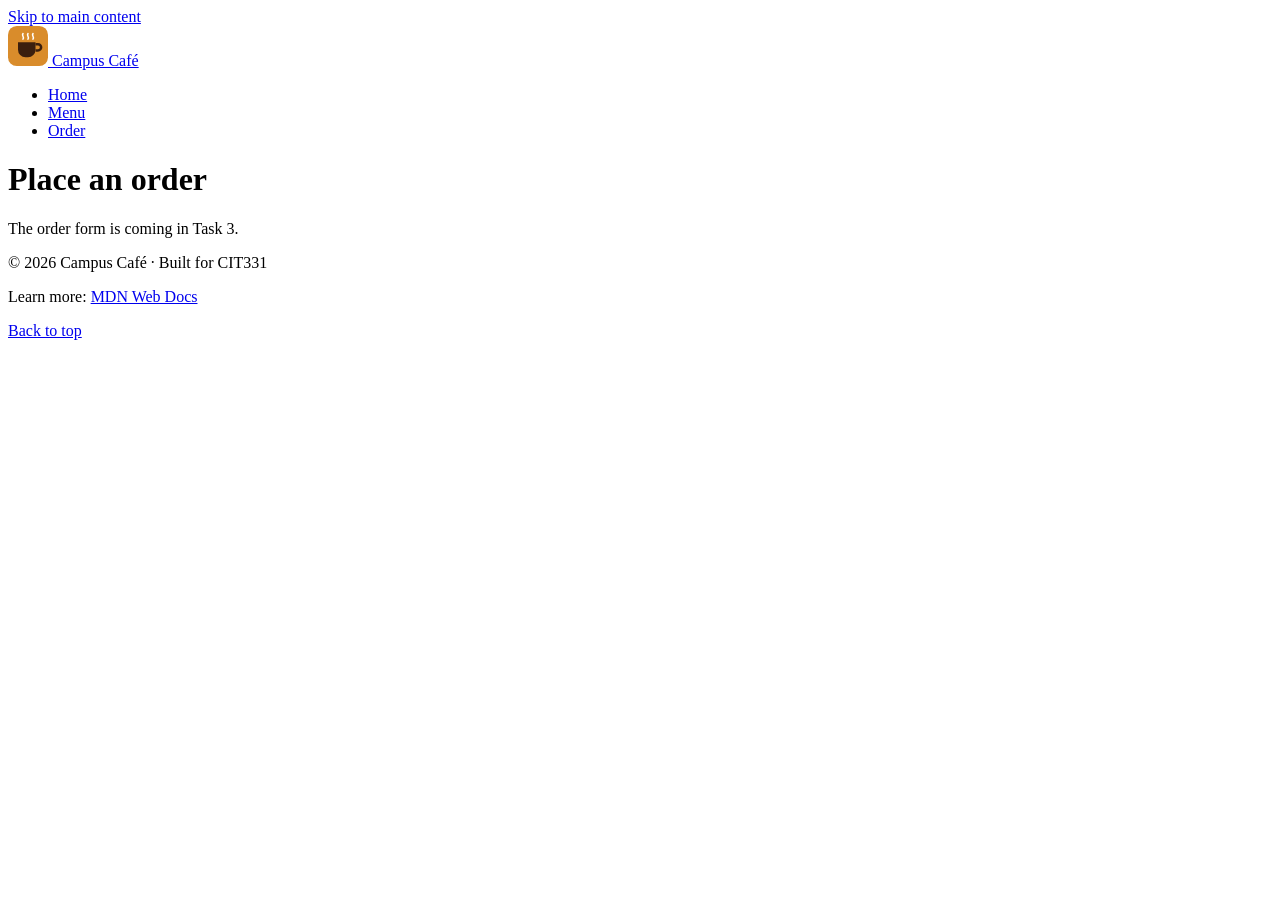
==== order.html @ b71cea42 "Add Order page skeleton" ====
<!DOCTYPE html>
<html lang="en">
<head>
  <meta charset="UTF-8">
  <meta name="viewport" content="width=device-width, initial-scale=1.0">
  <meta name="description" content="Order ahead from Campus Café and collect at the counter.">
  <title>Campus Café | Order</title>
  <link rel="stylesheet" href="css/styles.css">
</head>
<body id="top">
  <a class="skip-link" href="#main">Skip to main content</a>

  <header class="site-header">
    <a class="brand" href="index.html">
      <img src="images/logo.svg" alt="" width="40" height="40">
      <span>Campus Café</span>
    </a>
    <nav aria-label="Main">
      <ul class="nav-list">
        <li><a href="index.html">Home</a></li>
        <li><a href="menu.html">Menu</a></li>
        <li><a href="order.html" class="active" aria-current="page">Order</a></li>
      </ul>
    </nav>
  </header>

  <main id="main">
    <h1>Place an order</h1>
    <p>The order form is coming in Task 3.</p>
  </main>

  <footer class="site-footer">
    <p>&copy; 2026 Campus Café &middot; Built for CIT331</p>
    <p>Learn more: <a href="https://developer.mozilla.org/" target="_blank" rel="noopener noreferrer">MDN Web Docs</a></p>
  </footer>

  <p><a href="#top">Back to top</a></p>
</body>
</html>
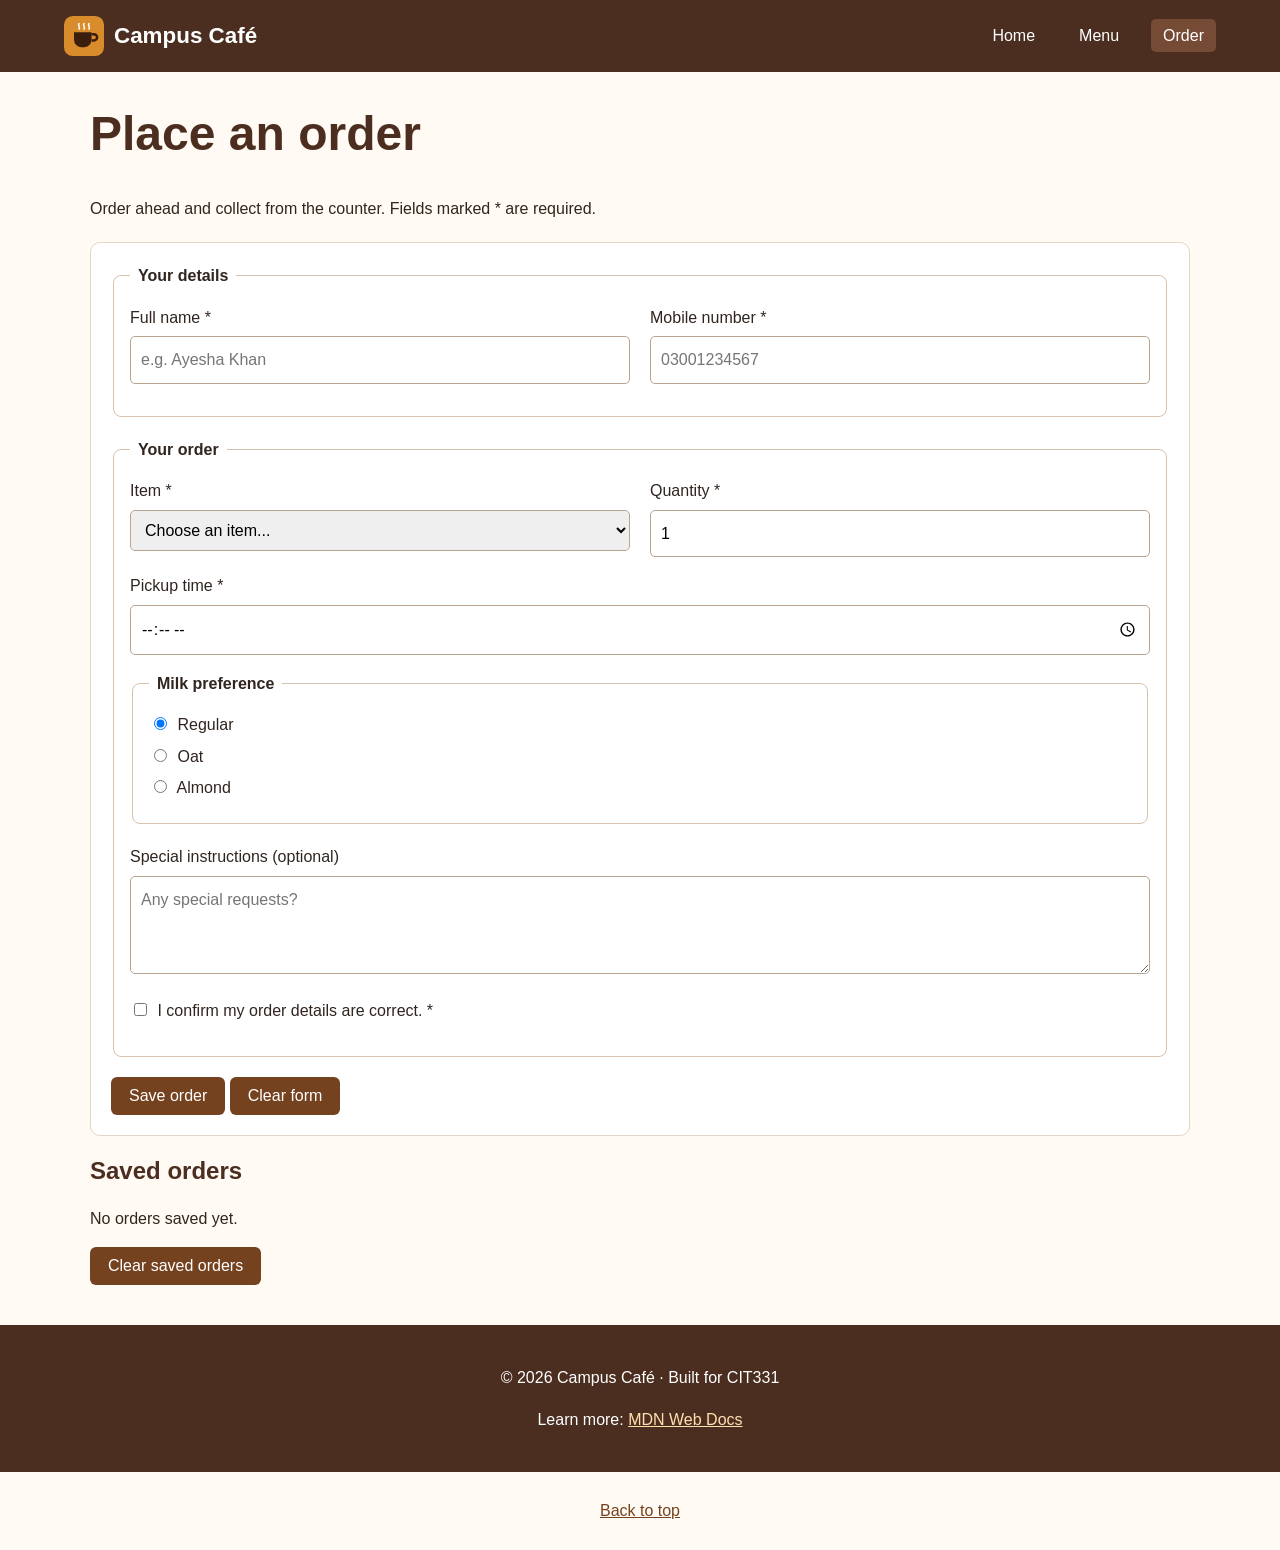
==== commit 22accda4: "Complete Task 3 - Forms and localStorage" ====
--- a/order.html
+++ b/order.html
@@ -6,6 +6,7 @@
   <meta name="description" content="Order ahead from Campus Café and collect at the counter.">
   <title>Campus Café | Order</title>
   <link rel="stylesheet" href="css/styles.css">
+  <script src="js/order.js" defer></script>
 </head>
 <body id="top">
   <a class="skip-link" href="#main">Skip to main content</a>
@@ -15,6 +16,7 @@
       <img src="images/logo.svg" alt="" width="40" height="40">
       <span>Campus Café</span>
     </a>
+
     <nav aria-label="Main">
       <ul class="nav-list">
         <li><a href="index.html">Home</a></li>
@@ -26,12 +28,123 @@
 
   <main id="main">
     <h1>Place an order</h1>
-    <p>The order form is coming in Task 3.</p>
+    <p>Order ahead and collect from the counter. Fields marked * are required.</p>
+
+    <form id="order-form" action="#" method="post">
+      <fieldset>
+        <legend>Your details</legend>
+
+        <div class="form-row">
+          <div class="field">
+            <label for="name">Full name *</label>
+            <input type="text" id="name" name="name"
+                   required minlength="3" maxlength="50"
+                   placeholder="e.g. Ayesha Khan"
+                   autocomplete="name">
+          </div>
+
+          <div class="field">
+            <label for="phone">Mobile number *</label>
+            <input type="tel" id="phone" name="phone"
+                   required pattern="03[0-9]{9}"
+                   title="11 digits starting with 03, for example 03001234567"
+                   placeholder="03001234567"
+                   autocomplete="tel">
+          </div>
+        </div>
+      </fieldset>
+
+      <fieldset>
+        <legend>Your order</legend>
+
+        <div class="form-row">
+          <div class="field">
+            <label for="item">Item *</label>
+            <select id="item" name="item" required>
+              <option value="">Choose an item...</option>
+              <option>Espresso</option>
+              <option>Cappuccino</option>
+              <option>Café Latte</option>
+              <option>Karak Chai</option>
+              <option>Iced Mocha</option>
+              <option>Cold Brew</option>
+              <option>Mango Smoothie</option>
+              <option>Chicken Sandwich</option>
+              <option>Chocolate Brownie</option>
+              <option>Cinnamon Roll</option>
+            </select>
+          </div>
+
+          <div class="field">
+            <label for="quantity">Quantity *</label>
+            <input type="number" id="quantity" name="quantity"
+                   required min="1" max="10" value="1">
+          </div>
+        </div>
+
+        <div class="form-row">
+          <div class="field">
+            <label for="pickup">Pickup time *</label>
+            <input type="time" id="pickup" name="pickup" required
+                   min="08:00" max="18:00">
+          </div>
+        </div>
+
+        <fieldset>
+          <legend>Milk preference</legend>
+
+          <label>
+            <input type="radio" name="milk" value="Regular" checked>
+            Regular
+          </label>
+
+          <label>
+            <input type="radio" name="milk" value="Oat">
+            Oat
+          </label>
+
+          <label>
+            <input type="radio" name="milk" value="Almond">
+            Almond
+          </label>
+        </fieldset>
+
+        <div class="field">
+          <label for="notes">Special instructions (optional)</label>
+          <textarea id="notes" name="notes" rows="3"
+                    maxlength="200"
+                    placeholder="Any special requests?"></textarea>
+        </div>
+
+        <div class="field">
+          <label>
+            <input type="checkbox" id="terms" name="terms" required>
+            I confirm my order details are correct. *
+          </label>
+        </div>
+      </fieldset>
+
+      <button type="submit">Save order</button>
+      <button type="reset">Clear form</button>
+    </form>
+
+    <section aria-labelledby="saved-orders-heading">
+      <h2 id="saved-orders-heading">Saved orders</h2>
+      <p id="order-message" role="status" aria-live="polite">
+        Your saved orders will appear here.
+      </p>
+      <ul id="orders-list"></ul>
+      <button type="button" id="clear-orders">Clear saved orders</button>
+    </section>
   </main>
 
   <footer class="site-footer">
     <p>&copy; 2026 Campus Café &middot; Built for CIT331</p>
-    <p>Learn more: <a href="https://developer.mozilla.org/" target="_blank" rel="noopener noreferrer">MDN Web Docs</a></p>
+    <p>
+      Learn more:
+      <a href="https://developer.mozilla.org/"
+         target="_blank" rel="noopener noreferrer">MDN Web Docs</a>
+    </p>
   </footer>
 
   <p><a href="#top">Back to top</a></p>
--- a/css/styles.css
+++ b/css/styles.css
@@ -0,0 +1,296 @@
+/* Campus Café - Main Styles */
+
+* {
+  box-sizing: border-box;
+}
+
+html {
+  scroll-behavior: smooth;
+}
+
+body {
+  margin: 0;
+  font-family: Arial, Helvetica, sans-serif;
+  line-height: 1.6;
+  color: #30251f;
+  background-color: #fffaf3;
+}
+
+a {
+  color: #75421f;
+}
+
+a:hover {
+  color: #a45b27;
+}
+
+.skip-link {
+  position: absolute;
+  left: -9999px;
+  top: 0;
+}
+
+.skip-link:focus {
+  left: 10px;
+  top: 10px;
+  z-index: 1000;
+  background: white;
+  padding: 10px;
+}
+
+.site-header {
+  background-color: #4b2e20;
+  color: white;
+  padding: 16px 5%;
+  display: flex;
+  align-items: center;
+  justify-content: space-between;
+  flex-wrap: wrap;
+  gap: 16px;
+}
+
+.brand {
+  display: flex;
+  align-items: center;
+  gap: 10px;
+  color: white;
+  text-decoration: none;
+  font-size: 1.4rem;
+  font-weight: bold;
+}
+
+.brand img {
+  display: block;
+  width: 40px;
+  height: 40px;
+}
+
+.nav-list {
+  display: flex;
+  gap: 20px;
+  list-style: none;
+  margin: 0;
+  padding: 0;
+}
+
+.nav-list a {
+  color: white;
+  text-decoration: none;
+  padding: 8px 12px;
+  border-radius: 5px;
+}
+
+.nav-list a:hover,
+.nav-list a.active {
+  background-color: #754b35;
+}
+
+main {
+  width: min(1100px, 90%);
+  margin: 30px auto;
+}
+
+h1,
+h2,
+h3 {
+  line-height: 1.25;
+  color: #4b2e20;
+}
+
+h1 {
+  font-size: clamp(2rem, 5vw, 3rem);
+}
+
+.hero {
+  background-color: #f1dfca;
+  padding: 40px;
+  border-radius: 12px;
+  margin-bottom: 30px;
+}
+
+.hero img {
+  max-width: 100%;
+  height: auto;
+}
+
+.button,
+button {
+  display: inline-block;
+  background-color: #75421f;
+  color: white;
+  border: none;
+  border-radius: 6px;
+  padding: 10px 18px;
+  font-size: 1rem;
+  cursor: pointer;
+  text-decoration: none;
+}
+
+.button:hover,
+button:hover {
+  background-color: #4b2e20;
+}
+
+.card-grid {
+  display: grid;
+  grid-template-columns: repeat(auto-fit, minmax(220px, 1fr));
+  gap: 20px;
+}
+
+.card {
+  background: white;
+  border: 1px solid #e4d5c5;
+  border-radius: 10px;
+  padding: 20px;
+}
+
+table {
+  width: 100%;
+  border-collapse: collapse;
+  margin: 20px 0;
+  background: white;
+}
+
+th,
+td {
+  padding: 12px;
+  text-align: left;
+  border: 1px solid #ddcbb8;
+}
+
+th {
+  background-color: #4b2e20;
+  color: white;
+}
+
+tbody tr:nth-child(even) {
+  background-color: #f7eee4;
+}
+
+form {
+  background: white;
+  padding: 20px;
+  border-radius: 10px;
+  border: 1px solid #e4d5c5;
+  margin: 20px 0;
+}
+
+fieldset {
+  border: 1px solid #d6c2ad;
+  border-radius: 8px;
+  padding: 16px;
+  margin-bottom: 20px;
+}
+
+legend {
+  font-weight: bold;
+  padding: 0 8px;
+}
+
+.form-row {
+  display: flex;
+  flex-wrap: wrap;
+  gap: 20px;
+}
+
+.field {
+  flex: 1 1 250px;
+  margin-bottom: 16px;
+}
+
+label {
+  display: block;
+  margin-bottom: 6px;
+}
+
+input:not([type="radio"]):not([type="checkbox"]),
+select,
+textarea {
+  width: 100%;
+  max-width: 100%;
+  padding: 10px;
+  border: 1px solid #b9a48f;
+  border-radius: 5px;
+  font: inherit;
+}
+
+input[type="radio"],
+input[type="checkbox"] {
+  margin-right: 6px;
+}
+
+textarea {
+  resize: vertical;
+}
+
+input:focus,
+select:focus,
+textarea:focus,
+button:focus,
+a:focus {
+  outline: 3px solid #d99b4a;
+  outline-offset: 2px;
+}
+
+#orders-list {
+  padding-left: 25px;
+}
+
+#orders-list li {
+  background: white;
+  border: 1px solid #e4d5c5;
+  border-radius: 6px;
+  padding: 12px;
+  margin-bottom: 10px;
+  overflow-wrap: anywhere;
+}
+
+.site-footer {
+  background-color: #4b2e20;
+  color: white;
+  text-align: center;
+  padding: 24px 5%;
+  margin-top: 40px;
+}
+
+.site-footer a {
+  color: #ffe0ad;
+}
+
+body > p:last-child {
+  text-align: center;
+  padding: 10px;
+}
+
+@media (max-width: 600px) {
+  .site-header {
+    flex-direction: column;
+    align-items: flex-start;
+  }
+
+  .nav-list {
+    flex-wrap: wrap;
+    gap: 8px;
+  }
+
+  main {
+    width: 94%;
+  }
+
+  .hero {
+    padding: 20px;
+  }
+
+  form {
+    padding: 12px;
+  }
+
+  table {
+    font-size: 0.9rem;
+  }
+
+  th,
+  td {
+    padding: 8px;
+  }
+}
